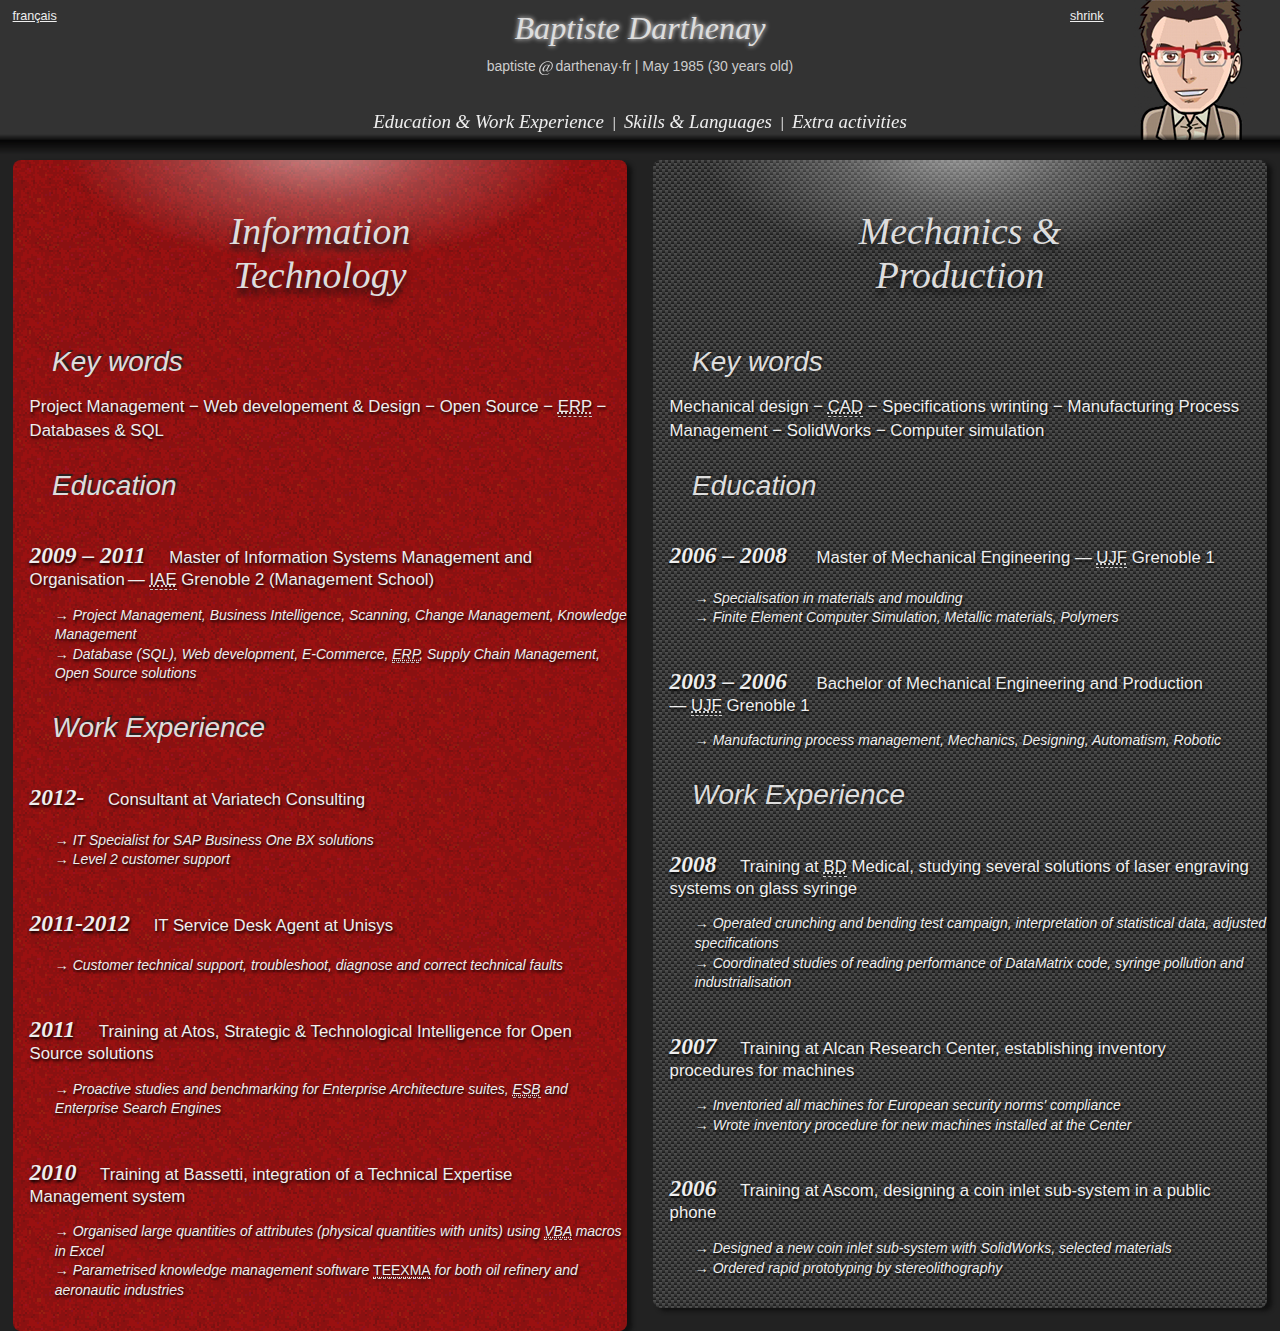
==== cv/index.html @ 748994e7 "Added my old CV and the weird skotdudas page." ====
<?xml version="1.0" encoding="UTF-8"?>
<!DOCTYPE html>
<html xmlns="http://www.w3.org/1999/xhtml" xml:lang="en" lang="en">
<head>
  <title>Baptiste Darthenay</title>
  
  <meta name="author" content="Baptiste Darthenay" />
  <meta name="date" content="2011-01-20" />
  <meta name="description" content="Baptiste Darthenay's resume / cv" />
  <meta name="keywords" content="resume cv" />
  <meta name="robots" content="index, follow" />
  <link type="text/css" rel="stylesheet" href="css/reset.css" />
  <link type="text/css" rel="stylesheet" href="css/site.css" />
  <!--[if IE]><link type="text/css" rel="stylesheet" href="css/ie.css" /><![endif]-->
  <script type="text/javascript" src="js/jquery.js"></script> 
  <script type="text/javascript" src="js/functions.js"></script>
  <meta http-equiv="content-type" content="text/html; charset=UTF-8" />
  <link type="image/png" rel="shortcut icon" href="img/favicon.png" />

</head>
<body>

  <div id="header">
    <div id="actions">
      <p id="hide" ><a href="#"><span class="en" lang="en">shrink</span><span class="sep">&nbsp;/&nbsp;</span><span class="fr" lang="fr">réduire</span></a></p>
      <p id="lang">
        <a href="#"><span id="fr" class="en">français</span></a>
        <a href="#"><span id="en" class="fr">English</span></a>
      </p>
    </div><!-- actions -->
    
    <h1>Baptiste Darthenay</h1>
    
    <p id="contact">
     baptiste<img src="img/abase.png" id="abase" alt="@" />darthenay·fr |
     <span class="en" lang="en">May 1985 (30 years old)</span><span class="sep">&nbsp;/&nbsp;</span>
     <span class="fr" lang="fr">mai 1985 (30 ans)</span>
    </p>

    <div id="nav">
      <p>
        <a href="#educ" id="link-educ">
          <span class="en" lang="en">Education &amp; Work Experience</span>
          <span class="sep">&nbsp;/&nbsp;</span>
          <span class="fr" lang="fr">Formation &amp; Expériences professionnelles</span>
        </a>
        &nbsp;|&nbsp;
        <a href="#skills" id="link-skills">
          <span class="en" lang="en">Skills &amp; Languages</span>
          <span class="sep">&nbsp;/&nbsp;</span>
          <span class="fr" lang="fr">Compétences &amp; Langues</span>
        </a>
        &nbsp;|&nbsp;
        <a href="#activities" id="link-activities">
        <span class="en" lang="en">Extra activities</span>
        <span class="sep">&nbsp;/&nbsp;</span>
        <span class="fr" lang="fr">Centres d’intérêts</span>
        </a>
      </p>
    </div><!-- nav -->
    
    <div id="photo">
      <img id="pict" src="img/baptiste.png" alt="photo" title="click to hide" />
    </div><!-- photo -->
    
    <div id="shadow"></div>
  </div><!-- header -->




  <div id="content">
    <div id="educ">
      
      <div id="meca" class="column">
        <h2>
          <span class="en" lang="en">Mechanics&nbsp;&amp; Production</span>
          <span class="sep">&nbsp;/&nbsp;</span>
          <span class="fr" lang="fr">Mécanique&nbsp;&amp; Productique</span>
        </h2>
        <h3>
          <span class="en" lang="en">Key words</span>
          <span class="sep">&nbsp;/&nbsp;</span>
          <span class="fr" lang="fr">Mots-clés</span>
        </h3>
        <p>
          <span class="en" lang="en">
            Mechanical design − <abbr title="Computer Assisted Design">CAD</abbr> − Specifications wrinting − Manufacturing Process Management − SolidWorks − Computer simulation
          </span>
            <span class="sep">&nbsp;/&nbsp;</span>
          <span class="fr" lang="fr">
            Conception mécanique − <abbr title="Conception et Fabrication Assitées par Ordinateur">CFAO</abbr> − Cahier des charges fonctionnel − Gestion de production − SolidWorks − Simulation numérique
          </span>
        </p>
        <h3>
          <span class="en" lang="en">Education</span>
          <span class="sep">&nbsp;/&nbsp;</span>
          <span class="fr" lang="fr">Formation</span>
        </h3>
        
        <dl class="en" lang="en">
            <dt><strong>2006 – 2008 </strong> Master of Mechanical Engineering — <abbr title="Université Joseph Fourier">UJF</abbr> Grenoble 1</dt>
              <dd>Specialisation in materials and moulding</dd>
              <dd>Finite Element Computer Simulation, Metallic materials, Polymers</dd>
            <dt><strong>2003 – 2006 </strong> Bachelor of Mechanical Engineering and Production — <abbr title="Université Joseph Fourier">UJF</abbr> Grenoble 1</dt>
              <dd>Manufacturing process management, Mechanics, Designing, Automatism, Robotic</dd>
        </dl>
          <span class="sep">&nbsp;/&nbsp;</span>
        <dl class="fr" lang="fr">
            <dt><strong>2006 – 2008 </strong> Master Mécanique et Génie Mécanique — <abbr title="Université Joseph Fourier">UJF</abbr> Grenoble 1</dt>
              <dd>option Mise en forme : procédés, matériaux, modélisation</dd>
              <dd>Simulation numérique par éléments finis, matériaux métalliques et polymères</dd>
            <dt><strong>2003 – 2006 </strong> Licence en Génie Mécanique et Productique — <abbr title="Université Joseph Fourier">UJF</abbr> Grenoble 1</dt>
              <dd>Gestion de la production, mécaniques, conception CFAO, automatisme, robotique</dd>
        </dl>
        
        <h3>
          <span class="en" lang="en">Work Experience</span><span class="sep">&nbsp;/&nbsp;</span>
          <span class="fr" lang="fr">Expérience professionnelle</span>
        </h3>
        
        <dl class="en" lang="en">
          <dt><strong>2008</strong>Training at <span class="firm"><abbr title="Becton Dickinson">BD</abbr> Medical</span>, studying several solutions of laser engraving systems on glass syringe</dt>
            <dd>Operated crunching and bending test campaign, interpretation of statistical data, adjusted specifications</dd>
            <dd>Coordinated studies of reading performance of DataMatrix code, syringe pollution and industrialisation</dd>
          <dt><strong>2007</strong>Training at <span class="firm">Alcan Research Center</span>, establishing inventory procedures for machines</dt>
            <dd>Inventoried all machines for European security norms' compliance</dd>
            <dd>Wrote inventory procedure for new machines installed at the Center</dd>
          <dt><strong>2006</strong>Training at <span class="firm">Ascom</span>, designing a coin inlet sub-system in a public phone</dt>
            <dd>Designed a new coin inlet sub-system with SolidWorks, selected materials</dd>
            <dd>Ordered rapid prototyping by stereolithography</dd>
        </dl>
            <span class="sep">&nbsp;/&nbsp;</span>
        <dl class="fr" lang="fr">
          <dt><strong>2008</strong>Stage chez <span class="firm"><abbr title="Becton Dickinson">BD</abbr> Medical</span>, Étude comparative de différentes solutions de marquage laser sur verre</dt>
            <dd>Réalisation d’essais mécaniques en compression et flexion, exploitation statistique des données, mise à jour de cahier des charges fonctionnel</dd>
            <dd>Coordination des études en vision (performances de lecture du code Datamatrix), contamination du corps de la seringue et en industrialisation</dd>
          <dt><strong>2007</strong>Stage chez <span class="firm">Alcan <abbr title="Centre de Recherche de Voreppe">CRV</abbr></span>, Établissement de procédures d’inventaire pour les machines</dt>
            <dd>Inventaire des machines du site pour la conformité aux normes européennes</dd>
            <dd>Rédaction d’une procédure pour les nouvelles machines entrant sur le centre</dd>
          <dt><strong>2006</strong>Stage chez <span class="firm">Ascom</span>, Conception d’un sous-ensemble de téléphone public</dt>
            <dd>Conception d’un sous-ensemble monnayeur innovant avec SolidWorks, choix des matériaux</dd>
            <dd>Prototypage des pièces par stereolithographie</dd>
        </dl>
        
      </div> <!-- meca -->



      <div id="info" class="column">
        <h2>
          <span class="en" lang="en">Information Technology</span><span class="sep">&nbsp;/&nbsp;</span>
          <span class="fr" lang="fr">Systèmes d’Information</span>
        </h2>
        <h3>
          <span class="en" lang="en">Key words</span><span class="sep">&nbsp;/&nbsp;</span>
          <span class="fr" lang="fr">Mots-clés</span>
        </h3>
        <p>
          <span class="en" lang="en">
            Project Management − Web developement &amp; Design − Open Source − <abbr title="Enterprise Resource Planning">ERP</abbr> − Databases &amp; SQL
        </span>
          <span class="sep">&nbsp;/&nbsp;</span>
        <span  class="fr" lang="fr">
          Gestion de projet − Développement et Web design − Open Source − <abbr title="Progiciels de Gestion Intégrés">PGI</abbr> / <abbr title="Enterprise Resource Planning">ERP</abbr> − Bases de données et SQL
        </span>
        </p>
        
        <h3>
          <span class="en" lang="en">Education</span><span class="sep">&nbsp;/&nbsp;</span>
          <span class="fr" lang="fr">Formation</span>
        </h3>
        
        <dl class="en" lang="en">
          <dt><strong>2009 – 2011</strong>Master of Information Systems Management and Organisation — <abbr title="Institut d’Administration des Entreprises">IAE</abbr> Grenoble 2 (Management School)</dt>
            <dd>Project Management, Business Intelligence, Scanning, Change Management, Knowledge Management</dd>
            <dd>Database (SQL), Web development, E-Commerce, <abbr title="Enterprise Resource Planning">ERP</abbr>, Supply Chain Management, Open Source solutions</dd>
        </dl>
        <dl class="fr" lang="fr">
          <dt><strong>2009 – 2011</strong>Master 2 en Management des Systèmes d’Information et d’Organisation — <abbr title="Institut d’Administration des Entreprises">IAE</abbr> Grenoble 2</dt>
            <dd>Gestion de projets, <abbr title="Business Intelligence">BI</abbr>, veille stratégique, conduite du changement, gestion des connaissances</dd>
            <dd>Bases de données (SQL), développement web, e-commerce, <abbr title="Progiciels de Gestion Intégrés">PGI</abbr> / <abbr title="Enterprise Resource Planning">ERP</abbr>, management de la chaîne logistique, solutions <em>Open Source</em></dd>
        </dl>
        
        <h3>
          <span class="en" lang="en">Work Experience</span><span class="sep">&nbsp;/&nbsp;</span>
          <span class="fr" lang="fr">Expérience professionnelle</span>
        </h3>
        
        <dl class="en" lang="en">
          <dt><strong>2012-</strong>Consultant at <span class="firm">Variatech Consulting</span></dt>
            <dd>IT Specialist for SAP Business One BX solutions</dd>
            <dd>Level 2 customer support</dd>
        </dl>
        <dl class="fr" lang="fr">
            <dt><strong>2012-</strong>Consultant chez <span class="firm">Variatech Consulting</span></dt>
              <dd>Spécialiste des solutions BX pour SAP Business One</dd>
              <dd>Support client de niveau 2</dd>
        </dl>
        
        <dl class="en" lang="en">
          <dt><strong>2011-2012</strong>IT Service Desk Agent at <span class="firm">Unisys</span></dt>
            <dd>Customer technical support, troubleshoot, diagnose and correct technical faults</dd>
        </dl>
        <dl class="fr" lang="fr">
            <dt><strong>2011-2012</strong>Employé chez <span class="firm">Unisys</span>, Service d’assistance technique</dt>
              <dd>Assistance, support, résolution de problème et conseil informatique aux utilisateurs</dd>
        </dl>
        
        <dl class="en" lang="en">
          <dt><strong>2011</strong>Training at <span class="firm">Atos</span>, Strategic &amp; Technological Intelligence for Open Source solutions</dt>
            <dd>Proactive studies and benchmarking for Enterprise Architecture suites, <abbr title="Enterprise Service Bus">ESB</abbr> and Enterprise Search Engines</dd>
        </dl>
        <dl class="fr" lang="fr">
            <dt><strong>2011</strong>Stage chez <span class="firm">Atos</span>, Veilles stratégiques et techniques pour des solutions Open Source</dt>
              <dd>Études anticipatives et comparatives pour des outils d’urbanisation, <abbr title="Enterprise Service Bus">ESB</abbr> et les moteurs de recherche</dd>
        </dl>
        
        <dl class="en" lang="en">
          <dt><strong>2010</strong>Training at <span class="firm">Bassetti</span>, integration of a Technical Expertise Management system</dt>
            <dd>Organised large quantities of attributes (physical quantities with units) using <abbr title="Visual Basic for Applications">VBA</abbr> macros in Excel</dd>
            <dd>Parametrised knowledge management software <em><abbr title="TEchnical EXpertise MAnagement">TEEXMA</abbr></em> for both oil refinery and aeronautic industries</dd>
        </dl>
        <dl class="fr" lang="fr">
            <dt><strong>2010</strong>Stage chez <span class="firm">Bassetti</span>, Intégration système de Gestion des Données Techniques</dt>
              <dd>Caractérisations de milliers de données (grandeurs physiques et leurs unités), en utilisant des macros <abbr title="Visual Basic for Applications">VBA</abbr> sous MS Excel</dd>
              <dd>Paramétrage du logiciel de gestion des données techniques <em><abbr title="TEchnical EXpertise MAnagement">TEEXMA</abbr></em> pour des entreprises pétrolières et de l’aéronautique</dd>
        </dl>
      </div> <!-- info -->
    </div><!-- educ -->



    <div id="actv">
      
      <div id="activities" class="single">
        <h2>
          <span class="en" lang="en">Extra&nbsp;activities</span>
            <span class="sep">&nbsp;/&nbsp;</span>
          <span class="fr" lang="fr">Loisirs &amp; centres d’intérêts</span>
        </h2>
        
        <h3>
          <span class="en" lang="en">Music</span>
            <span class="sep">&nbsp;/&nbsp;</span>
          <span class="fr" lang="fr">Musique</span>
        </h3>
        
          <dl class="en" lang="en">
            <dt>Gread Highland Bagpipe − 3 years</dt>
              <dd>I own a BS1 Bannatyne &amp; an electronic bagpipes Technopipe by Fagerström</dd>
          </dl>
          <dl class="fr" lang="fr">
            <dt>Cornemuse écossaise − 3 ans</dt>
              <dd>Je possède une cornemuse Bannatyne modèle BS1, ainsi qu’un Technopipe Fagerström (cornemuse électronique)</dd>
          </dl>
        
          <dl class="en" lang="en">
            <dt>Tin whisle (irish flute) − 1 year</dt>
          </dl>
          <dl class="fr" lang="fr">
            <dt>Flûte irlandaise − 1 an</dt>
          </dl>
        
        <h3><span class="en" lang="en">Sport</span>
          <span class="sep">&nbsp;/&nbsp;</span>
        <span class="fr" lang="fr">Activités sportuves</span></h3>
        
          <dl class="en" lang="en">
            <dt>Cycling</dt>
          </dl>
          <dl class="fr" lang="fr">
            <dt>Cyclisme</dt>
          </dl>
        
          <dl class="en" lang="en">
            <dt>Fencing − 4 years</dt>
              <dd>Sabre</dd>
          </dl>
          <dl class="fr" lang="fr">
            <dt>Escrime − 4 ans</dt>
              <dd>Pratique en club du sabre</dd>
          </dl>
        
          <dl class="en" lang="en">
            <dt>Orienteering</dt>
          </dl>
          <dl class="fr" lang="fr">
            <dt>Course d’orientation</dt>
          </dl>
        
        <h3><span class="en" lang="en">Computing</span>
          <span class="sep">&nbsp;/&nbsp;</span>
        <span class="fr" lang="fr">Geekeries</span></h3>
        
          <dl class="en" lang="en">
            <dt>Web Design</dt>
              <dd><a href="http://www.manoirducatel.com">manoirducatel.com</a></dd>
              <dd><a href="http://www.sonneurs-de-grenoble.fr">sonneurs-de-grenoble.fr</a></dd>
              <dd><a href="http://cv.baptiste.darthenay.fr">cv.baptiste.darthenay.fr</a></dd>
            <dt></dt>
          </dl>
          <dl class="fr" lang="fr">
            <dt>Design Web</dt>
              <dd><a href="http://www.manoirducatel.com">manoirducatel.com</a></dd>
              <dd><a href="http://www.sonneurs-de-grenoble.fr">sonneurs-de-grenoble.fr</a></dd>
              <dd><a href="http://cv.baptiste.darthenay.fr">cv.baptiste.darthenay.fr</a></dd>
          </dl>
        
          <dl class="en" lang="en">
            <dt>Mapping</dt>
              <dd>Contributing to the <a href="http://osm.org">OpenStreetMap</a> project</dd>
            <dt></dt>
          </dl>
          <dl class="fr" lang="fr">
            <dt>Cartographie</dt>
              <dd>Contribution au projet <a href="http://osm.org">OpenStreetMap</a></dd>
          </dl>
        
          <dl class="en" lang="en">
            <dt>Music sheet engraving</dt>
              <dd>with the LaTeX based <a href="http://lilypond.org">Lilypond</a> project</dd>
            <dt></dt>
          </dl>
          <dl class="fr" lang="fr">
            <dt>Gravure de partitions</dt>
              <dd>Écriture de partitions musicales avec <a href="http://lilypond.org">Lilypond</a>, basé sur LaTeX</dd>
          </dl>
        
          
      </div><!-- activities -->
    </div><!-- actv -->



    <div id="skls">
      
      <div id="skills" class="column">
        <h2>
          <span class="en" lang="en">Skills</span>
            <span class="sep">&nbsp;/&nbsp;</span>
          <span class="fr" lang="fr">Compétences</span>
        </h2>

        <h3>
          <span class="en" lang="en">Management</span>
            <span class="sep">&nbsp;/&nbsp;</span>
          <span class="fr" lang="fr">Management</span>
        </h3>

        
          <p>
            <span class="en" lang="en"><strong>IT &amp; technical Project Management</strong></span>
              <span class="sep">&nbsp;/&nbsp;</span>
            <span class="fr" lang="fr"><strong>Gestion de projet informatique et technique</strong></span>
          </p>
            <ul class="list">
              <li>
              <span class="en" lang="en">Time &amp; resource management</span>
                <span class="sep">&nbsp;/&nbsp;</span>
              <span class="fr" lang="fr">Gestion des délais et des ressources</span>
              </li>
              <li>
              <span class="en" lang="en">Finance &amp; Budget</span>
                <span class="sep">&nbsp;/&nbsp;</span>
              <span class="fr" lang="fr">Budget et finance</span>
              </li>
              <li>
              <span class="en" lang="en">Team Management</span>
                <span class="sep">&nbsp;/&nbsp;</span>
              <span class="fr" lang="fr">Gestion d’équipe</span>
              </li>
              <li>
              <span class="en" lang="en">Change Management</span>
                <span class="sep">&nbsp;/&nbsp;</span>
              <span class="fr" lang="fr">Conduite du changement</span>
              </li>
            </ul>
          
        
        <h3>
          <span class="en" lang="en">Computing</span>
            <span class="sep">&nbsp;/&nbsp;</span>
          <span class="fr" lang="fr">Informatique</span>
        </h3>
        
        
          <p>
            <span class="en" lang="en"><strong>Office softwares</strong></span>
              <span class="sep">&nbsp;/&nbsp;</span>
            <span class="fr" lang="fr"><strong>Bureautique</strong></span>
          </p>
            <ul class="list">
              <li><span class="fr" lang="fr">Suite </span>Microsoft Office<span class="en" lang="en"> Suite</span></li>
              <li>OpenOffice &amp; LibreOffice</li>
              <li>MS Project</li>
            </ul>
          <p>
            <span class="en" lang="en"><strong>Technical softwares</strong></span>
              <span class="sep">&nbsp;/&nbsp;</span>
            <span class="fr" lang="fr"><strong>Logiciels techniques</strong></span>
          </p>
            <ul class="list">
              <li>SolidWorks</li>
              <li>ProEngineer</li>
              <li>Catia</li>
              <li>Ortems</li>
            </ul>
          <p>
            <span class="en" lang="en"><strong>Programming Languages</strong></span>
              <span class="sep">&nbsp;/&nbsp;</span>
            <span class="fr" lang="fr"><strong>Langages de programmation</strong></span>
          </p>
            <ul class="list">
              <li><abbr title="Visual Basic for Applications">VBA</abbr> Access &amp; Excel</li>
              <li>Python</li>
            </ul>
          <p>
            <span class="en" lang="en"><strong>Web Languages</strong></span>
              <span class="sep">&nbsp;/&nbsp;</span>
            <span class="fr" lang="fr"><strong>Langages du Web</strong></span>
          </p>
            <ul class="list">
              <li>XHTML</li>
              <li>CSS</li>
              <li>JavaScript (jQuery)</li>
              <li>Django Python</li>
            </ul>
        
      </div><!-- skills -->


      
      <div id="languages" class="column">
        <h2>
          <span class="en" lang="en">Languages</span>
            <span class="sep">&nbsp;/&nbsp;</span>
          <span class="fr" lang="fr">Langues</span>
        </h2>
        
        <h3>
          <span class="en" lang="en">French</span>
            <span class="sep">&nbsp;/&nbsp;</span>
          <span class="fr" lang="fr">Français</span>
        </h3>
        <p>
          <span class="en" lang="en">Mother tongue</span>
            <span class="sep">&nbsp;/&nbsp;</span>
          <span class="fr" lang="fr">Langue maternelle</span>
        </p>

        <h3>
          <span class="en" lang="en">English</span>
            <span class="sep">&nbsp;/&nbsp;</span>
          <span class="fr" lang="fr">Anglais</span>
        </h3>
        <p>
          <span class="en" lang="en">Fluent speaker</span>
            <span class="sep">&nbsp;/&nbsp;</span>
          <span class="fr" lang="fr">Courant</span>
        </p>
        <p>
          <span class="en" lang="en">Good at reading and writing technical documents</span>
            <span class="sep">&nbsp;/&nbsp;</span>
          <span class="fr" lang="fr">Bonne compréhension et rédaction de documents techniques</span>
        </p>

        <h3>
          <span class="en" lang="en">Spanish</span>
            <span class="sep">&nbsp;/&nbsp;</span>
          <span class="fr" lang="fr">Espagnol</span>
        </h3>
        <p>
          <span class="en" lang="en">School level. Good reading comprehension</span>
            <span class="sep">&nbsp;/&nbsp;</span>
          <span class="fr" lang="fr">Niveau scolaire. Bonne compréhension écrite</span>
        </p>

        <h3>
          <span class="en" lang="en">Hungarian</span>
            <span class="sep">&nbsp;/&nbsp;</span>
          <span class="fr" lang="fr">Hongrois</span>
        </h3>
        <p>
          <span class="en" lang="en">Intermediate level</span>
            <span class="sep">&nbsp;/&nbsp;</span>
          <span class="fr" lang="fr">Niveau intermédiaire</span>
        </p>

        <h3>
          <span class="en" lang="en">Esperanto</span>
            <span class="sep">&nbsp;/&nbsp;</span>
          <span class="fr" lang="fr">Espéranto</span>
        </h3>
        <p>
          <span class="en" lang="en">Fluent speaker</span>
            <span class="sep">&nbsp;/&nbsp;</span>
          <span class="fr" lang="fr">Courant</span>
        </p>

        <h3>
          <span class="en" lang="en">Toki Pona</span>
            <span class="sep">&nbsp;/&nbsp;</span>
          <span class="fr" lang="fr">toki pona</span>
        </h3>
        <p>
          <span class="en" lang="en">Beginner</span>
            <span class="sep">&nbsp;/&nbsp;</span>
          <span class="fr" lang="fr">Débutant</span>
        </p>
        
      </div><!-- languages -->
      
    </div><!-- skls -->
    
  </div> <!-- content -->
---- cv/css/site.css ----
.fr {display: none;}
span.sep {display: none;} /* separator */

h1 {font-size: 2.3em; width: 40%; margin: 0.3em auto; text-align: center; color: #ddd; text-shadow: 0px 0px 5px #fff;}
h1:hover { text-shadow: 0px 2px 10px #fff;}

h2 {margin: 1.3em auto; width: 7em; text-align: center; color:#ddd; font-size: 2.7em; text-shadow: 0px 6px 6px #111;}
h2:hover { position: relative; bottom: -3px; text-shadow: 0px 2px 2px #111;}

h3 {margin: 1em 0 0em 1.4em; color: #ddd; font-weight: bold; text-shadow: 2px -2px 1px #222; font-family: Helvetica, Verdana, sans-serif; font-size: 2em;}

#header {position: fixed; background: #333; color: #ccc; width: 100%; height: 140px; z-index: 9;}


#contact {text-align: center;}

img#abase {margin: 0 0.2em; position: relative; bottom: -4px;}

div#photo { position: fixed; padding-bottom: 140px; top: -140px; right: 0.5em; height: 140px; width: 140px;
 overflow: hidden; background:url('../img/avatar.png') 0 140px no-repeat;}
div#photo img { height: 140px;}

div#nav {position: fixed; top: 8em; width: 100%;}
#nav p {text-align: center;}
#nav a
{
	font-size: 135%;
	font-family: Baskerville, Palatino, 'Palatino Linotype', Georgia, Serif;
	font-style: italic;
	text-decoration: none; 
	color: #eee;
}

#nav a:hover {
	color: #eee;
	text-decoration: underline;
  text-shadow: 0px 0px 14px #d11;
}


#shadow {width: 100%; height: 22px; background: url('../img/shadow.png'); position: fixed; top: 133px;}

#content {padding-top: 160px; z-index: 0;}

#actions p {font-size:0.9em;}
#hide {position: absolute; top: 0.5em; right: 14em;}

#lang {position: absolute; top: 0.5em; left: 1em;}


abbr {
  border-bottom: 1px dashed #eee; cursor: help;
}

#content p, #content li {
  margin: 1em;
  text-shadow: 1px 2px 3px #000;
  font-family: Helvetica, verdana, sans-serif;
  font-size: 1.2em;
  line-height: 1.4em;
}

.list {
  list-style: square;
  line-height: 1.1em;
  font-size: 0.8em;
  margin-left: 4em;
}

#content dl {
  margin: 0;
}

#content dt {
  margin: 1em;
  margin-top: 2.2em;
  text-shadow: 1px 2px 3px #000;
  font-family: Helvetica, verdana, sans-serif;
  font-size: 1.2em;
  line-height: 1em;
}

#content dt strong {
  padding-right: 1em;
  font-weight: bold;
  font-style: italic;
  font-family: Baskerville, Palatino, 'Palatino Linotype', Georgia, Serif;
  font-size: 1.4em;
  line-height: 1.4em;
}

#content dd {
  margin-left: 3em;
  text-shadow: 1px 2px 3px #000;
  font-family: Helvetica, verdana, sans-serif;
  font-size: 1em;
  font-style: italic;
  line-height: 1.4em;
}

#content dd em {
  font-style: normal;
}
#content dd:before {
  content:"→ ";
}

#content > div > div {
  padding-bottom: 30px;
  margin-bottom: 2em;
  border-radius: 8px;
  -moz-border-radius: 8px;
  
  box-shadow: 5px 3px 4px #111;
  -webkit-box-shadow: 5px 3px 4px #111;
  -moz-box-shadow: 5px 3px 4px #111;
}

.column {
  width: 48%;
  min-height: 100%;
}

.single {
  width: 98%;
  min-height: 100%;
}


#meca {
  float: right;
  margin-right: 1%;
  background: url("../img/lite.png") no-repeat top center, url("../img/carbon.png");

}

#info {
  float: left;
  margin-left: 1%;
  background: url("../img/lite.png") no-repeat top center, url("../img/red_pixel.png");

}

#languages {
  float: right;
  margin-right: 1%;
  background: url("../img/lite.png") no-repeat top center, url("../img/wave.png");
}

#skills {
  float: left;
  margin-left: 1%;
  background: url("../img/lite.png") no-repeat top center, url("../img/plus.png");
}

#activities {
  float: left;
  margin-left: 1%;
  background: url("../img/lite.png") no-repeat top center, url("../img/drapp.png");
}
---- cv/css/ie.css ----
/******* IE.css ***********/

#warning {
  display: block;
  background-color: #ddd;
  color: black;
  text-align: center;
}

#warning a { color: black;}

#actions { display: none;}

#meca {
  background: url("../img/carbon.png");

}

#info {
  background: url("../img/red_pixel.png");

}

#languages {
  background: url("../img/wave.png");
}

#skills {
  background: url("../img/plus.png");
}

#activities {
  background: url("../img/drapp.png");
}
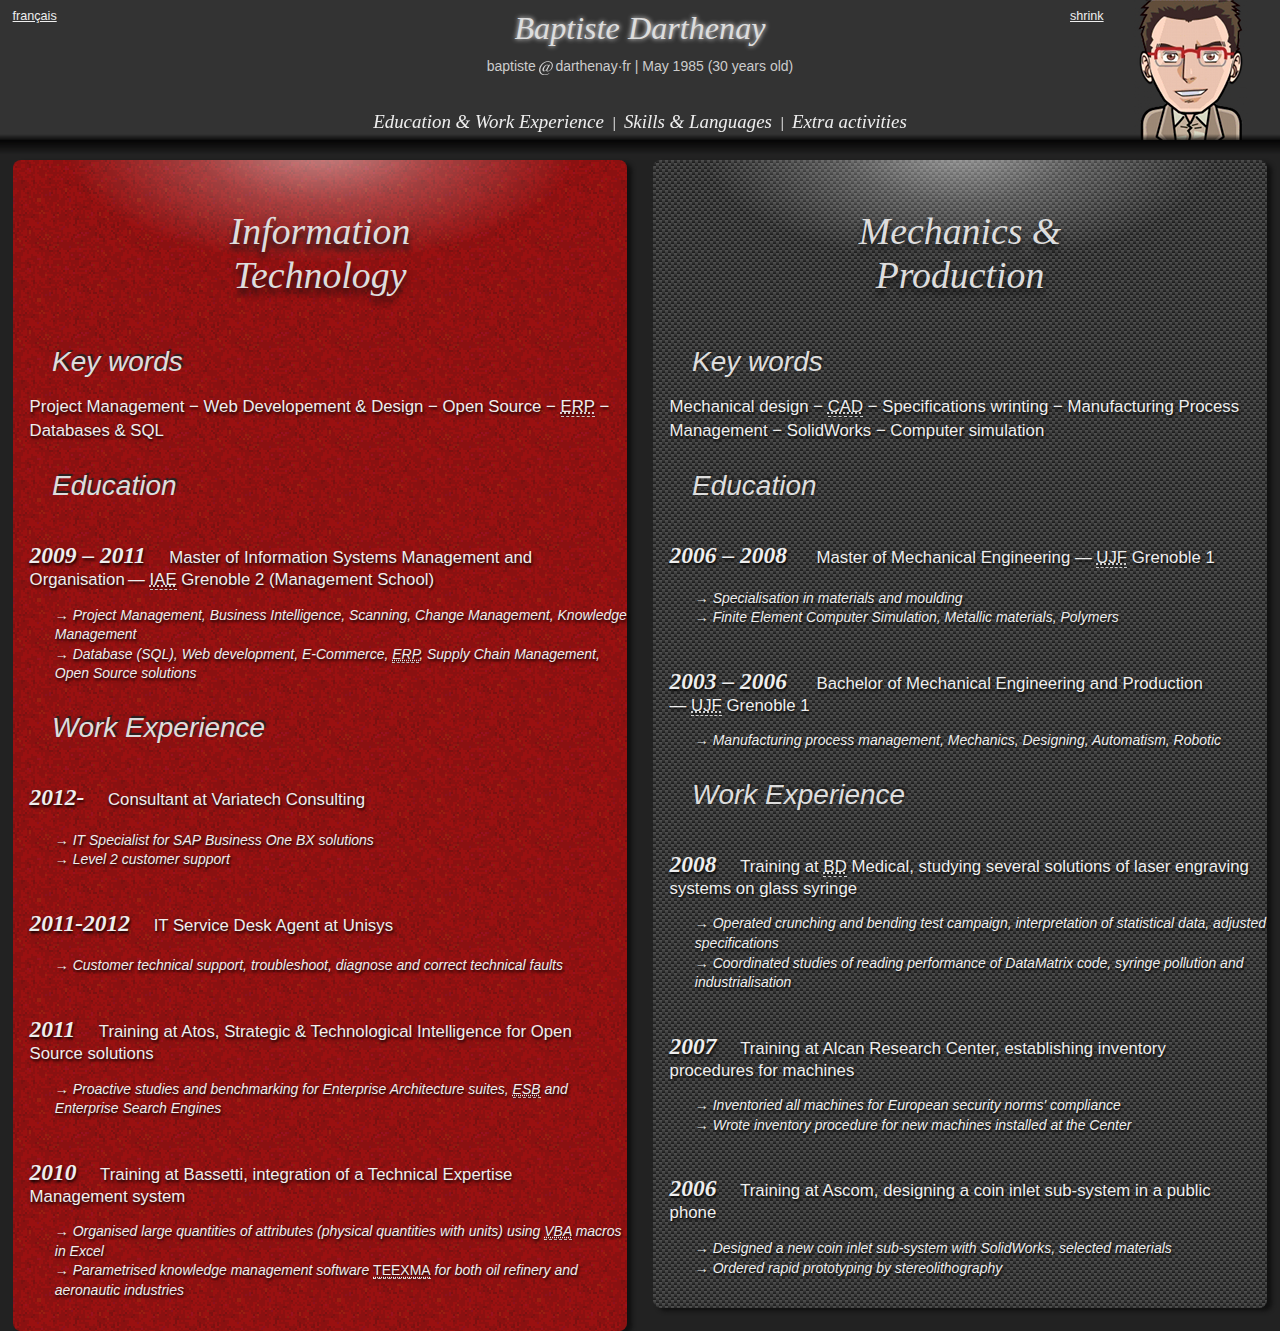
==== commit 127f62bc: "Typo." ====
--- a/cv/index.html
+++ b/cv/index.html
@@ -158,7 +158,7 @@
         </h3>
         <p>
           <span class="en" lang="en">
-            Project Management − Web developement &amp; Design − Open Source − <abbr title="Enterprise Resource Planning">ERP</abbr> − Databases &amp; SQL
+            Project Management − Web Developement &amp; Design − Open Source − <abbr title="Enterprise Resource Planning">ERP</abbr> − Databases &amp; SQL
         </span>
           <span class="sep">&nbsp;/&nbsp;</span>
         <span  class="fr" lang="fr">
